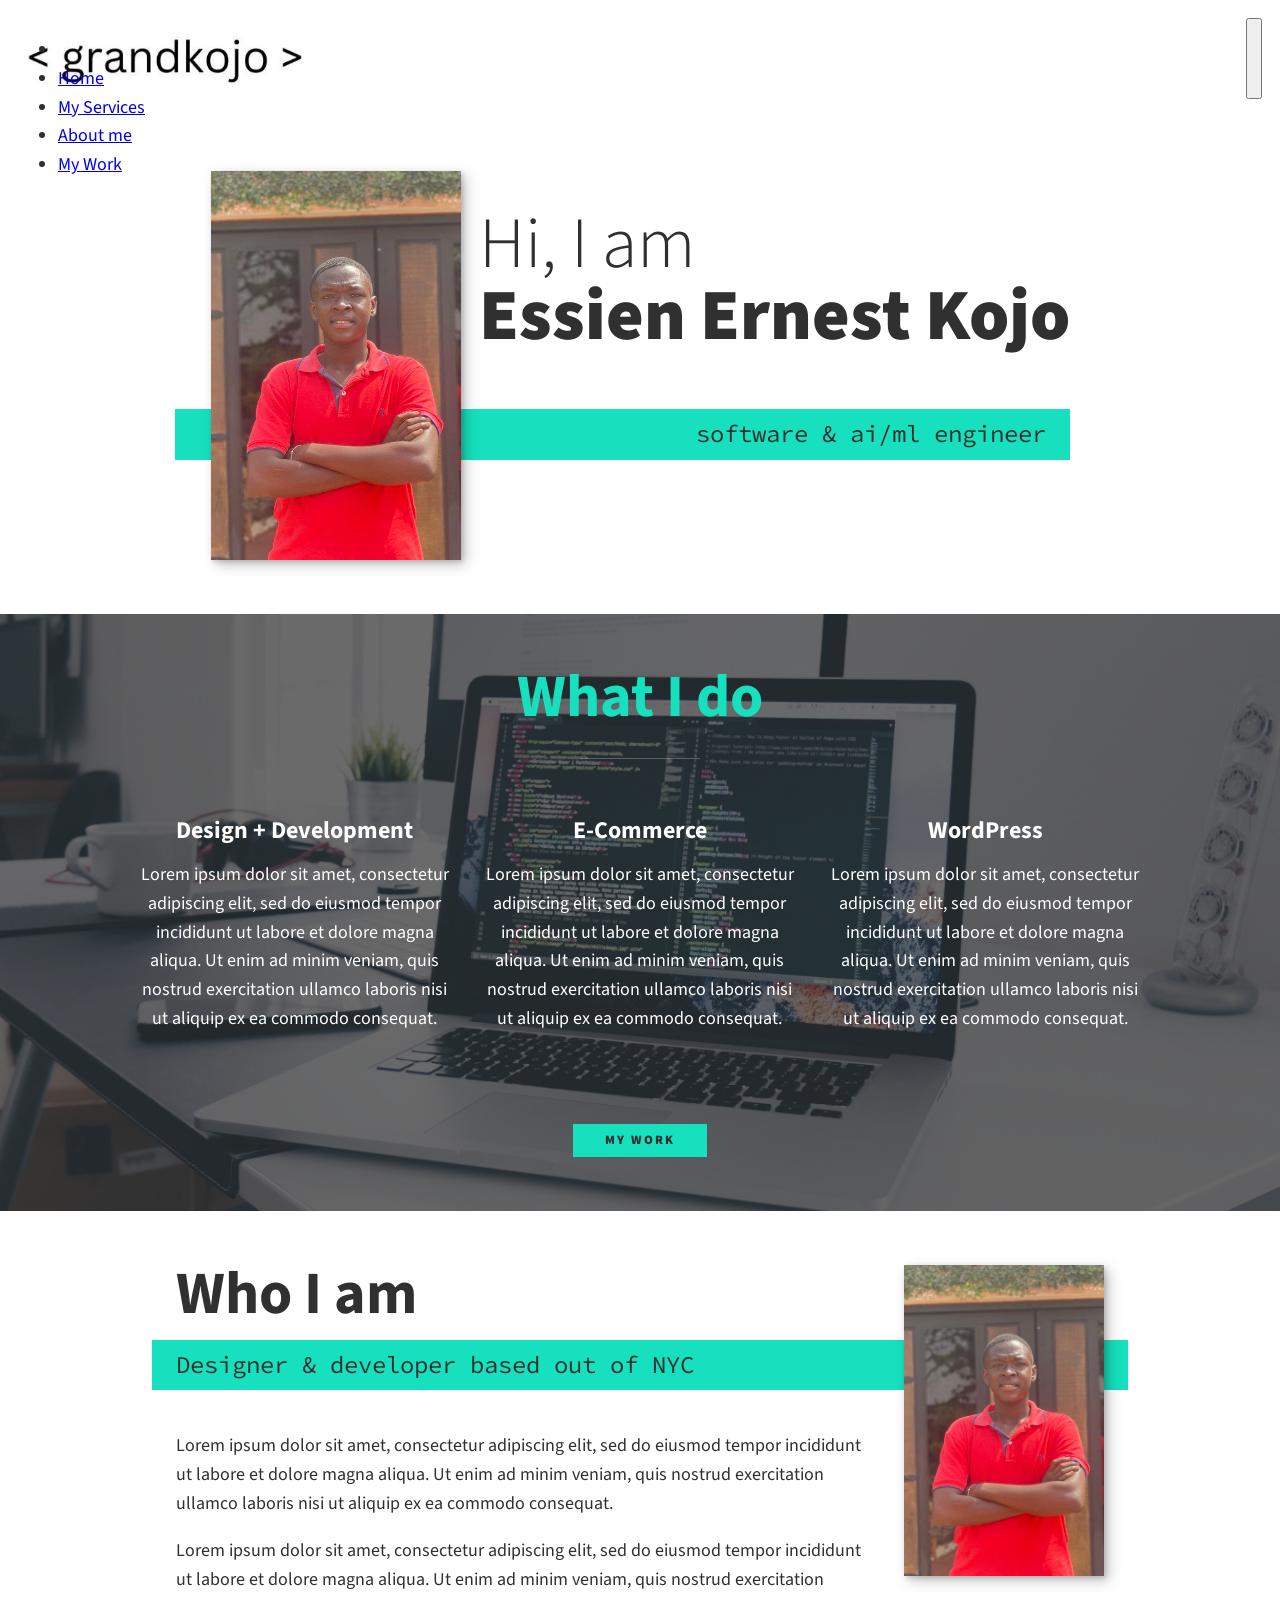
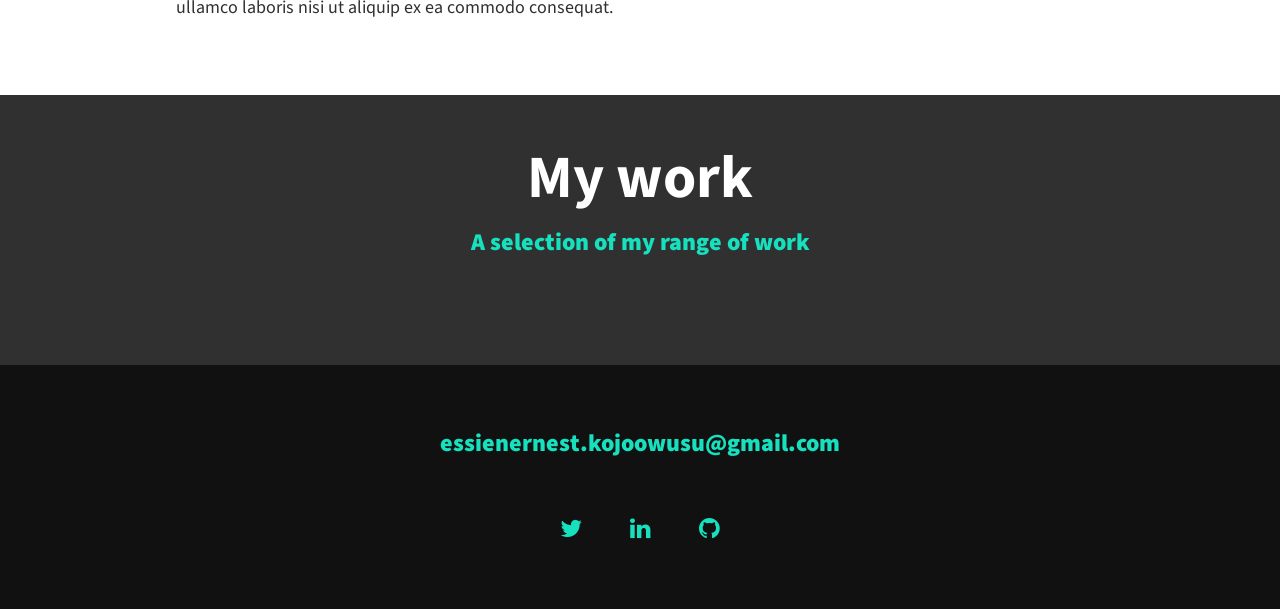
==== index.html @ a0ea471e "first commit for grandkojo.me" ====
<!DOCTYPE html>
<html lang="en">

<head>
    <meta charset="UTF-8">
    <meta name="viewport" content="width=device-width, initial-scale=1.0">
    <title>Essien Ernest Kojo</title>
    <link rel="stylesheet" href="https://cdnjs.cloudflare.com/ajax/libs/normalize/7.0.0/normalize.min.css">
    <link rel="stylesheet" href="https://cdnjs.cloudflare.com/ajax/libs/font-awesome/4.7.0/css/font-awesome.min.css">
    <link rel="stylesheet" href="css/style.css">
    <link href="https://fonts.googleapis.com/css?family=Source+Code+Pro:400,900|Source+Sans+Pro:300,900&display=swap"
        rel="stylesheet">
</head>

<body>
    <header>
        <div class="logo">
            <img src="imgs/grandkojo_text.jpg" alt="">
        </div>
        <button class="nav-toggle" aria-label="toggle-navigation">
            <span class="hamburger"></span>
        </button>
        <nav class="nav">
            <ul class="nav__list">
                <li class="nav__item">
                <li class="nav__item"><a href="#home" class="nav__link">Home</a></li>
                <li class="nav__item"><a href="#services" class="nav__link">My Services</a></li>
                <li class="nav__item"><a href="#about" class="nav__link">About me</a></li>
                <li class="nav__item"><a href="#work" class="nav__link">My Work</a></li>
                </li>
            </ul>
        </nav>
    </header>

    <!-- Introduction -->
    <section class="intro" id="home">
        <h1 class="section__title section__title--intro">
            Hi, I am <strong>Essien Ernest Kojo</strong>
        </h1>
        <p class="section__subtitle section__subtitle--intro">software & ai/ml engineer</p>
        <img class="intro__img" src="imgs/grankojo_me.jpg" alt="a picture of Ernest Essien smiling">
    </section>

    <!-- My Services -->
    <section class="my-services" id="services">
        <h2 class="section__title section__title--services">What I do</h2>
        <div class="services">

            <div class="service">
                <h3>Design + Development</h3>
                <p>
                    Lorem ipsum dolor sit amet, consectetur adipiscing elit, sed do eiusmod tempor incididunt ut labore
                    et
                    dolore magna aliqua. Ut enim ad minim veniam, quis nostrud exercitation ullamco laboris nisi ut
                    aliquip
                    ex ea commodo consequat.
                </p>
            </div> <!--/ service -->

            <div class="service">
                <h3>E-Commerce</h3>
                <p>
                    Lorem ipsum dolor sit amet, consectetur adipiscing elit, sed do eiusmod tempor incididunt ut labore
                    et dolore magna aliqua. Ut enim ad minim veniam, quis nostrud exercitation ullamco laboris nisi ut
                    aliquip ex ea commodo consequat.
                </p>
            </div> <!--/ service -->

            <div class="service">
                <h3>WordPress</h3>
                <p>
                    Lorem ipsum dolor sit amet, consectetur adipiscing elit, sed do eiusmod tempor incididunt ut labore
                    et dolore magna aliqua. Ut enim ad
                    minim veniam, quis nostrud exercitation ullamco laboris nisi ut aliquip ex ea commodo consequat.
                </p>
            </div> <!--/ service -->
        </div> <!--/ services -->


        <a href="#work" class="btn">My Work</a>
        </div>
    </section>

    <!-- About me -->
    <section class="about-me" id="about">
        <h2 class="section__title section__title--about">Who I am</h2>
        <p class="section__subtitle section__subtitle--about">Designer & developer based out of NYC</p>

        <div class="about-me__body">
            <p>Lorem ipsum dolor sit amet, consectetur adipiscing elit, sed do eiusmod tempor incididunt ut labore et
                dolore magna aliqua. Ut enim ad minim veniam, quis nostrud exercitation ullamco laboris nisi ut aliquip
                ex ea commodo consequat.</p>
            <p>Lorem ipsum dolor sit amet, consectetur adipiscing elit, sed do eiusmod tempor incididunt ut labore et
                dolore magna aliqua. Ut enim ad minim veniam, quis nostrud exercitation ullamco laboris nisi ut aliquip
                ex ea commodo consequat.</p>
        </div>

        <img class="about-me__img" src="imgs/grankojo_me.jpg" alt="Ernest Essien smiling">
    </section>

    <!-- My Work -->
    <section class="my-work" id="work">
        <h2 class="section__title section__title--work">My work</h2>
        <p class="section__subtitle section__subtitle--work">A selection of my range of work</p>

        <div class="portfolio">
            <!-- Portfolio item 01 -->
            <a href="#" class="portfolio__item">
                <img src="img/portfolio-01.jpg" alt="" class="portfolio__img">
            </a>

            <!-- Portfolio item 02 -->
            <a href="#" class="portfolio__item">
                <img src="img/portfolio-02.jpg" alt="" class="portfolio__img">
            </a>

            <!-- Portfolio item 03 -->
            <a href="#" class="portfolio__item">
                <img src="img/portfolio-03.jpg" alt="" class="portfolio__img">
            </a>

            <!-- Portfolio item 04 -->
            <a href="#" class="portfolio__item">
                <img src="img/portfolio-04.jpg" alt="" class="portfolio__img">
            </a>

            <!-- Portfolio item 05 -->
            <a href="#" class="portfolio__item">
                <img src="img/portfolio-05.jpg" alt="" class="portfolio__img">
            </a>

            <!-- Portfolio item 06 -->
            <a href="#" class="portfolio__item">
                <img src="img/portfolio-06.jpg" alt="" class="portfolio__img">
            </a>

            <!-- Portfolio item 07 -->
            <a href="#" class="portfolio__item">
                <img src="img/portfolio-07.jpg" alt="" class="portfolio__img">
            </a>

            <!-- Portfolio item 08 -->
            <a href="#" class="portfolio__item">
                <img src="img/portfolio-08.jpg" alt="" class="portfolio__img">
            </a>

            <!-- Portfolio item 09 -->
            <a href="#" class="portfolio__item">
                <img src="img/portfolio-09.jpg" alt="" class="portfolio__img">
            </a>

            <!-- Portfolio item 0 0-->
            <a href="#" class="portfolio__item">
                <img src="img/portfolio-10.jpg" alt="" class="portfolio__img">
            </a>
        </div>
    </section>


    <!-- Footer -->
    <footer class="footer">
        <a href="mailto:essienernest.kojoowusu@gmail.com" class="footer__link">essienernest.kojoowusu@gmail.com</a>
        <ul class="social-list">
            <li class="social-list__item">
                <a class="social-list__link" href="#">
                    <i class="fa fa-twitter" aria-hidden="true"></i>

                </a>
            </li>
            <li class="social-list__item">
                <a class="social-list__link" href="#">
                    <i class="fa fa-linkedin" aria-hidden="true"></i>
                </a>
            </li>
            <li class="social-list__item">
                <a class="social-list__link" href="#">
                    <i class="fa fa-github" aria-hidden="true"></i>
                </a>
            </li>
            <!-- <li class="social-list__item"><a class="social-list__link" href="#">Moi</a></li> -->

        </ul>
    </footer>
</body>

</html>
---- css/style.css ----
*,
*::before,
*::after {
  box-sizing: border-box;
}

/* Custom Properties, update these for your own design */

:root {
  --ff-primary: "Source Sans Pro", sans-serif;
  --ff-secondary: "Source Code Pro", monospace;

  --fw-reg: 300;
  --fw-bold: 900;

  --clr-light: #fff;
  --clr-dark: #303030;
  --clr-accent: #16e0bd;

  --fs-h1: 3rem;
  --fs-h2: 2.25rem;
  --fs-h3: 1.25rem;
  --fs-body: 1rem;

  --bs: 0.25em 0.25em 0.75em rgba(0, 0, 0, 0.25),
    0.125em 0.125em 0.25em rgba(0, 0, 0, 0.15);
}

@media (min-width: 800px) {
  :root {
    --fs-h1: 4.5rem;
    --fs-h2: 3.75rem;
    --fs-h3: 1.5rem;
    --fs-body: 1.125rem;
  }
}

/* General styles */

body {
  background: var(--clr-light);
  color: var(--clr-dark);
  margin: 0;
  font-family: var(--ff-primary);
  font-size: var(--fs-body);
  line-height: 1.6;
}

section {
  padding: 3em 2em;
}

img {
  display: block;
  max-width: 100%;
}

:focus {
  outline: 3px solid var(--clr-accent);
  outline-offset: 3px;
}

strong {
  font-weight: var(--fw-bold);
}

/* Buttons */

.btn {
  display: inline-block;
  padding: 0.5em 2.5em;
  background: var(--clr-accent);
  color: var(--clr-dark);
  text-decoration: none;
  cursor: pointer;
  font-size: 0.8rem;
  text-transform: uppercase;
  letter-spacing: 2px;
  font-weight: var(--fw-bold);
  transition: transform 200ms ease-in-out;
}

.btn:hover {
  transform: scale(1.1);
}

/* Typography */

h1,
h2,
h3 {
  line-height: 1;
  margin: 0;
}

h1 {
  font-size: var(--fs-h1);
}
h2 {
  font-size: var(--fs-h2);
}
h3 {
  font-size: var(--fs-h3);
}

.section__title {
  margin-bottom: 0.25em;
}

.section__title--intro {
  font-weight: var(--fw-reg);
  display: flex;
  flex-direction: column;
  justify-content: center;
}

.section__title--intro strong {
  display: block;
}

.section__subtitle {
  margin: 0;
  font-size: var(--fs-h3);
}

.section__subtitle--intro,
.section__subtitle--about {
  background: var(--clr-accent);
  padding: 0.25em 1em;
  font-family: var(--ff-secondary);
  margin-bottom: 1em;
}

.section__subtitle--work {
  color: var(--clr-accent);
  font-weight: var(--fw-bold);
  margin-bottom: 2em;
}


/* header */
header {
  display: flex;
  justify-content: space-between;
  padding: 1em;
}

.logo{
  max-width: 300px;
}

.nav {
  position: fixed;
}
/*  Intro section  */

.intro {
  position: relative;
}

.intro__img {
  box-shadow: var(--bs);
}

.section__subtitle--intro {
  display: inline-block;
}

@media (min-width: 600px) {
  .intro {
    display: grid;
    width: min-content;
    margin: 0 auto;
    grid-column-gap: 1em;
    grid-template-areas:
      "img title"
      "img subtitle";
    grid-template-columns: min-content max-content;
  }

  .intro__img {
    grid-area: img;
    min-width: 250px;
    position: relative;
    z-index: 2;
  }

  .section__subtitle--intro {
    align-self: start;
    grid-column: -1 / 1;
    grid-row: 2;
    text-align: right;
    position: relative;
    left: -1.5em;
    width: calc(100% + 1.5em);
  }
}

/*  My services section  */

.my-services {
  background-color: var(--clr-dark);
  background-image: url(../imgs/services-bg.jpg);
  background-size: cover;
  color: var(--clr-light);
  text-align: center;
}

.section__title--services {
  color: var(--clr-accent);
  position: relative;
}

.section__title--services::after {
  content: "";
  display: block;
  width: 2em;
  height: 1px;
  margin: 0.5em auto 1em;
  background: var(--clr-light);
  opacity: 0.25;
}

.services {
  margin-bottom: 4em;
}

.service {
  max-width: 500px;
  margin: 0 auto;
}

@media (min-width: 800px) {
  .services {
    display: flex;
    max-width: 1000px;
    margin-left: auto;
    margin-right: auto;
  }

  .service + .service {
    margin-left: 2em;
  }
}

.about-me {
  max-width: 1000px;
  margin: 0 auto;
}

.about-me__img{
  box-shadow: var(--bs);
}

@media (min-width: 600px) {
  .about-me {
    display: grid;
    grid-template-columns: 1fr 200px;
    grid-template-areas:
      "title img"
      "subtitle img"
      "text img";
    grid-column-gap: 2em;
  }

  .section__title--about {
    grid-area: title;
  }

  .section__subtitle--about {
      grid-column: 1 / -1;
      grid-row: 2;
      position: relative;
      left: -1em;
      width: calc(100% + 2em);
      padding-left: 1em;
      padding-right: calc(200px + 4em);
  }

  .about-me__img {
    grid-area: img;
    position: relative;
    z-index: 2;
  }
}

/* My Work */
.my-work {
  background-color: var(--clr-dark);
  color: var(--clr-light);
  text-align: center;    
}

.portfolio {
  display: grid;
  grid-template-columns: repeat(auto-fit, minmax(300px, 1fr));
}

.portfolio__item {
  background: var(--clr-accent);
  overflow: hidden;
}

.portfolio__img {
  transition:
     transform 750ms cubic-bezier(.5, 0, .5, 1),
     opacity 250ms linear;
}

.portfolio__item:focus {
  position: relative;
  z-index: 2;
}


.portfolio__img:hover,
.portfolio__item:focus .portfolio__img {
  transform: scale(1.2);
  opacity: .75;
}

/* footer */

.footer{
  background: #111;
  color: var(--clr-accent);
  text-align: center;
  padding: 2.5em 0;
  font-size: var(--fs-h3);

}

.footer a {
   color: inherit;
   text-decoration: none;
}

.footer__link {
  font-weight: var(--fw-bold);
}


.social-list__link:hover {
  opacity: .7;
}

.footer__link:hover {
  text-decoration: underline;
}

.social-list {
  list-style: none;
  display: flex;
  justify-content: center;
  margin: 2em 0 0;
  padding: 0;
}

.social-list__item {
  margin: 0 .5em;
}

.social-list__link {
  padding: .5em;
}
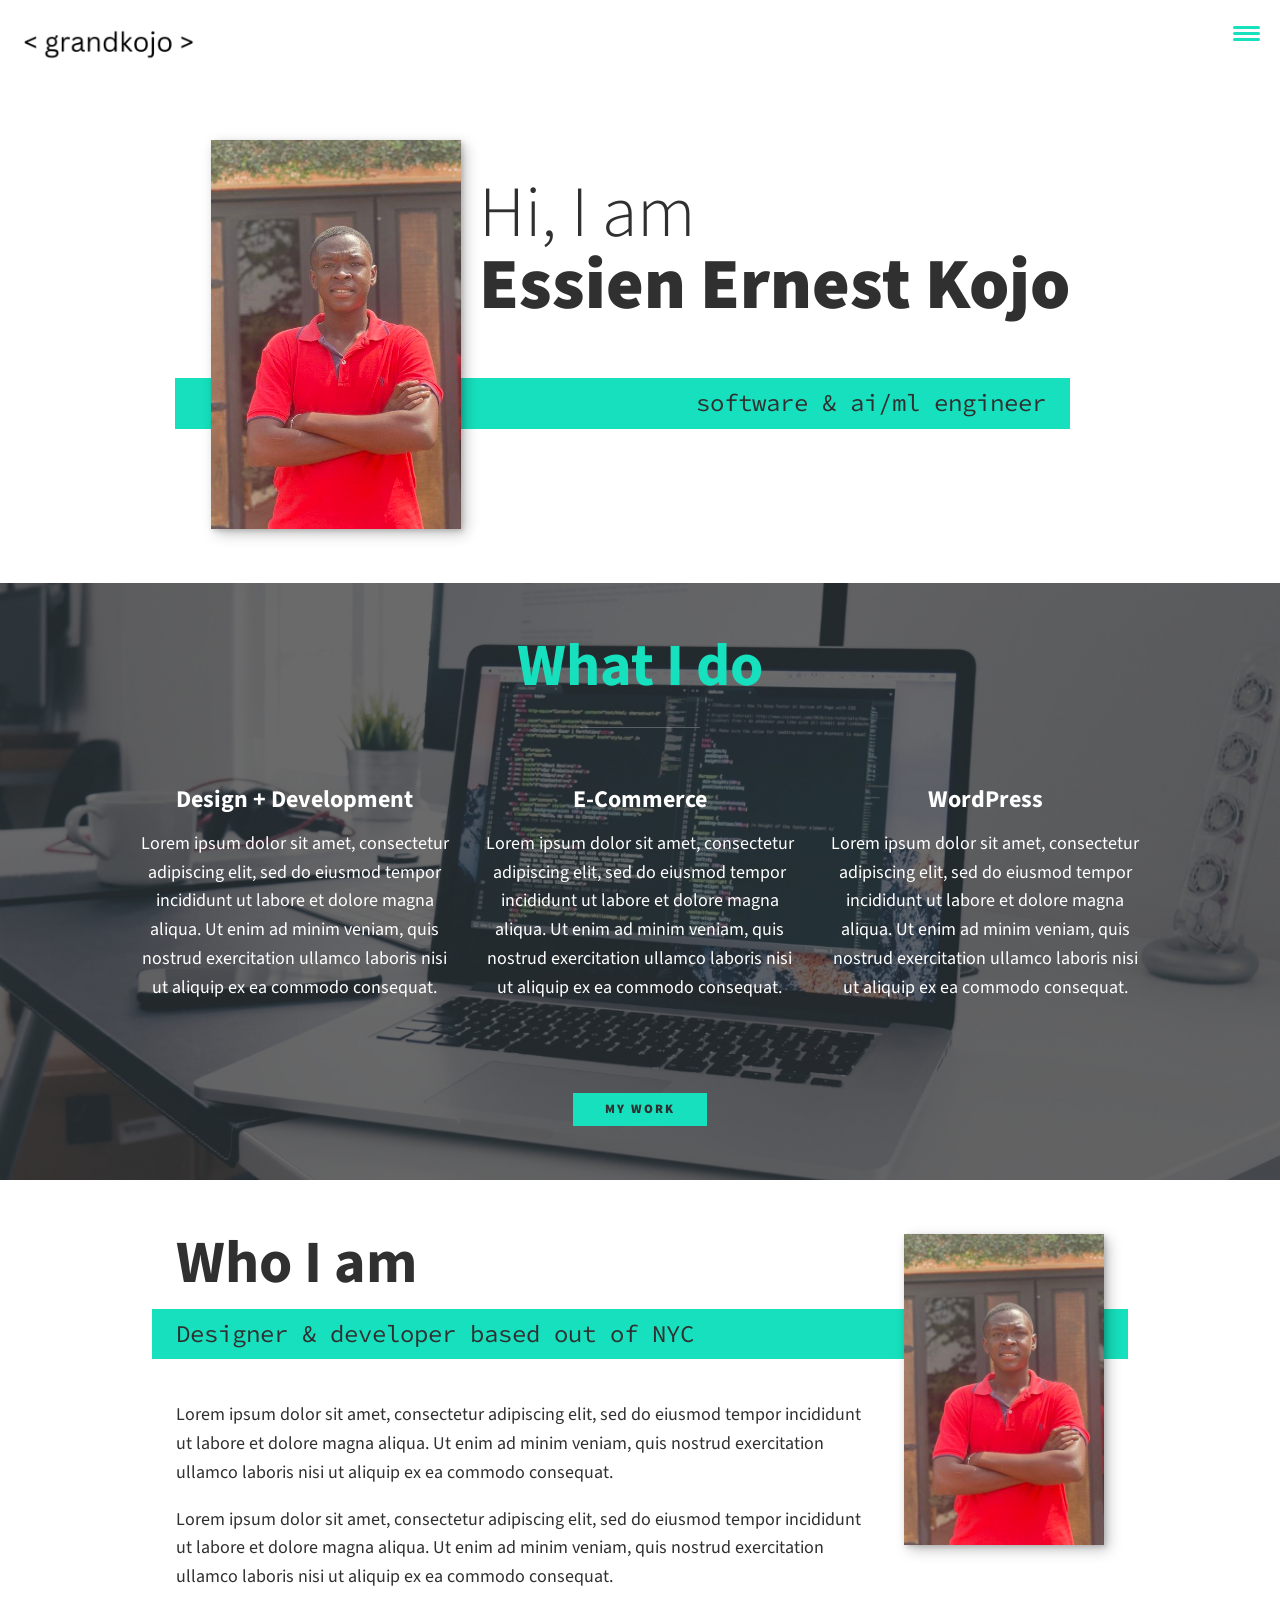
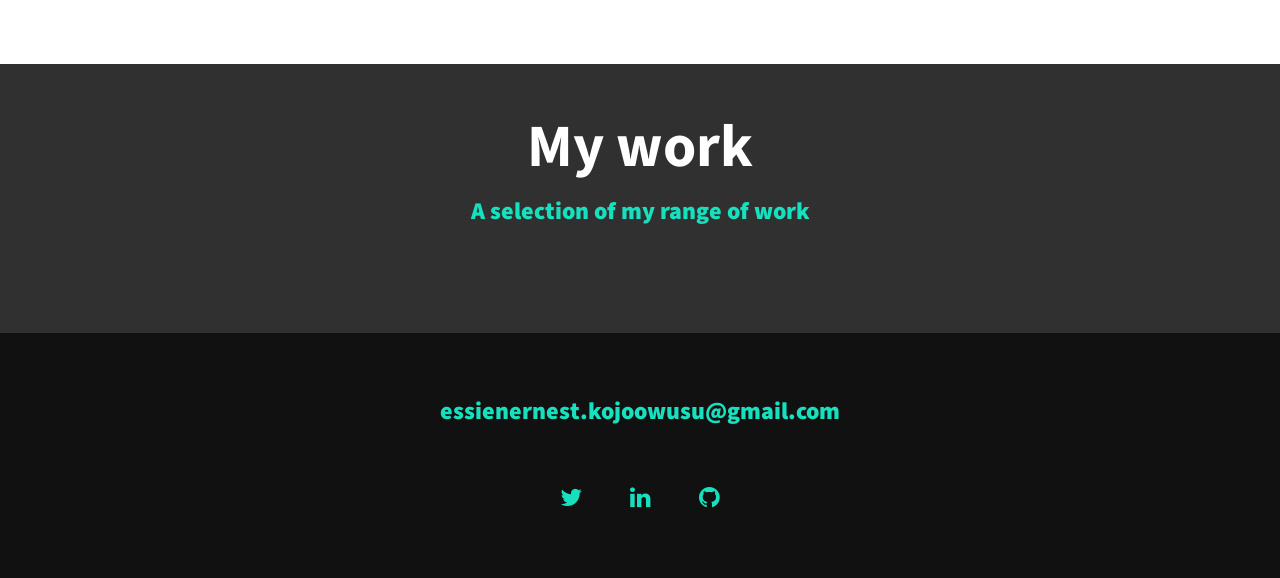
==== commit 24dbb659: "added hamburger button and portfolio details" ====
--- a/index.html
+++ b/index.html
@@ -15,11 +15,11 @@
 <body>
     <header>
         <div class="logo">
-            <img src="imgs/grandkojo_text.jpg" alt="">
+            <img src="imgs/grandkojo_text_1.png" alt="">
         </div>
-        <button class="nav-toggle" aria-label="toggle-navigation">
-            <span class="hamburger"></span>
-        </button>
+            <button class="nav-toggle" aria-label="toggle-navigation">
+                <span class="hamburger"></span>
+            </button>
         <nav class="nav">
             <ul class="nav__list">
                 <li class="nav__item">
@@ -181,6 +181,9 @@
 
         </ul>
     </footer>
+
+    <script src="js/index.js"></script>
+
 </body>
 
 </html>
--- a/css/style.css
+++ b/css/style.css
@@ -36,6 +36,10 @@
 }
 
 /* General styles */
+
+html {
+  scroll-behavior: smooth;
+}
 
 body {
   background: var(--clr-light);
@@ -137,7 +141,6 @@
   margin-bottom: 2em;
 }
 
-
 /* header */
 header {
   display: flex;
@@ -145,13 +148,112 @@
   padding: 1em;
 }
 
-.logo{
+.logo {
   max-width: 300px;
+  /* height: 30px; */
+}
+
+.logo img {
+  height: 50px;
 }
 
 .nav {
   position: fixed;
-}
+  background: var(--clr-dark);
+  color: var(--clr-light);
+  top: 0;
+  bottom: 0;
+  left: 0;
+  right: 0;
+  z-index: 100;
+  transform: translateX(100%);
+  transition: transform 250ms cubic-bezier(0.5, 0, 0.5, 1);
+}
+
+.nav__list {
+  list-style: none;
+  display: flex;
+  height: 100%;
+  flex-direction: column;
+  justify-content: space-evenly;
+  align-items: center;
+  margin: 0;
+  padding: 0;
+}
+
+.nav__link {
+  color: inherit;
+  font-weight: var(--fw-bold);
+  font-size: var(--fs-h2);
+  text-decoration: none;
+}
+
+.nav__link:hover {
+  color: var(--clr-accent);
+}
+
+.nav-toggle {
+  padding: 0.5em;
+  background: transparent;
+  border: 0;
+  cursor: pointer;
+  position: absolute;
+  right: 1em;
+  margin-top: 12px;
+  top: 1em;
+  z-index: 1000;
+}
+
+.nav-open .nav {
+  transform: translateX(0);
+}
+
+.nav-open .nav-toggle {
+  position: fixed;
+}
+
+.nav-open .hamburger {
+  transform: rotate(0.625turn);
+}
+
+.nav-open .hamburger::before {
+  transform: rotate(90deg) translateX(-6px);
+}
+
+.nav-open .hamburger::after {
+  opacity: 0;
+}
+
+.hamburger {
+  display: block;
+  position: relative;
+}
+
+.hamburger,
+.hamburger::before,
+.hamburger::after {
+  background: var(--clr-accent);
+  width: 2em;
+  height: 3px;
+  border-radius: 1em;
+  transition: transform 250ms ease-in-out;
+}
+
+.hamburger::before,
+.hamburger::after {
+  content: "";
+  position: absolute;
+  left: 0;
+  right: 0;
+}
+
+.hamburger::before {
+  top: 6px;
+}
+.hamburger::after {
+  bottom: 6px;
+}
+
 /*  Intro section  */
 
 .intro {
@@ -248,7 +350,7 @@
   margin: 0 auto;
 }
 
-.about-me__img{
+.about-me__img {
   box-shadow: var(--bs);
 }
 
@@ -268,13 +370,13 @@
   }
 
   .section__subtitle--about {
-      grid-column: 1 / -1;
-      grid-row: 2;
-      position: relative;
-      left: -1em;
-      width: calc(100% + 2em);
-      padding-left: 1em;
-      padding-right: calc(200px + 4em);
+    grid-column: 1 / -1;
+    grid-row: 2;
+    position: relative;
+    left: -1em;
+    width: calc(100% + 2em);
+    padding-left: 1em;
+    padding-right: calc(200px + 4em);
   }
 
   .about-me__img {
@@ -288,7 +390,7 @@
 .my-work {
   background-color: var(--clr-dark);
   color: var(--clr-light);
-  text-align: center;    
+  text-align: center;
 }
 
 .portfolio {
@@ -302,9 +404,7 @@
 }
 
 .portfolio__img {
-  transition:
-     transform 750ms cubic-bezier(.5, 0, .5, 1),
-     opacity 250ms linear;
+  transition: transform 750ms cubic-bezier(0.5, 0, 0.5, 1), opacity 250ms linear;
 }
 
 .portfolio__item:focus {
@@ -312,36 +412,33 @@
   z-index: 2;
 }
 
-
 .portfolio__img:hover,
 .portfolio__item:focus .portfolio__img {
   transform: scale(1.2);
-  opacity: .75;
+  opacity: 0.75;
 }
 
 /* footer */
 
-.footer{
+.footer {
   background: #111;
   color: var(--clr-accent);
   text-align: center;
   padding: 2.5em 0;
   font-size: var(--fs-h3);
-
 }
 
 .footer a {
-   color: inherit;
-   text-decoration: none;
+  color: inherit;
+  text-decoration: none;
 }
 
 .footer__link {
   font-weight: var(--fw-bold);
 }
 
-
 .social-list__link:hover {
-  opacity: .7;
+  opacity: 0.7;
 }
 
 .footer__link:hover {
@@ -357,9 +454,23 @@
 }
 
 .social-list__item {
-  margin: 0 .5em;
+  margin: 0 0.5em;
 }
 
 .social-list__link {
-  padding: .5em;
-}+  padding: 0.5em;
+}
+
+/* Individual portfolio item styles */
+
+.portfolio-item-individual {
+  padding: 0 2em 2em;
+  max-width: 1000px;
+  margin: 0 auto;
+}
+
+.portfolio-item-individual p {
+  max-width: 600px;
+  margin-left: auto;
+  margin-right: auto;
+}
